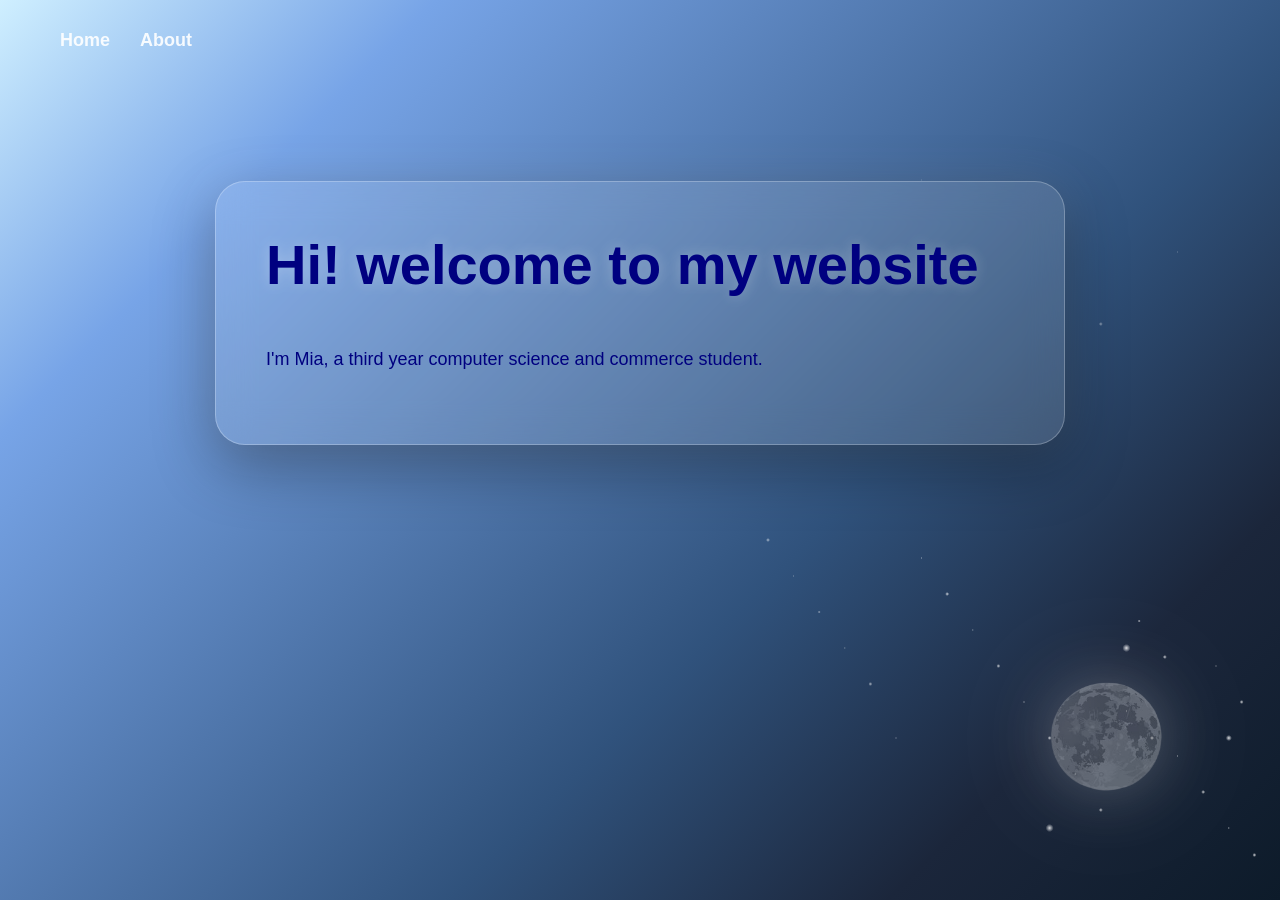
==== index.html @ 930d838c "first commit, project setup and basic background in css" ====
<!DOCTYPE html>
<html>
<head>
    <title>Mia's website</title>
    <link rel="stylesheet" href="style.css">
</head>

<body class="home-page">
    <div class="stars"></div>
    <div class="moon"></div>
    <div class="shooting-star"></div>

    <!-- <div class="cloud cloud1"></div>
    <div class="cloud cloud2"></div>
    <div class="cloud cloud3"></div> -->

    <nav>
        <a href="index.html">Home</a>
        <a href="about.html">About</a>
    </nav>
    
    <section>
        <h1>Hi! welcome to my website</h1>
    
        <p>
            I'm Mia, a third year computer science and commerce student.
            
        </p>
        <!-- <input id="taskInput" placeholder="Enter a task">
        <button id="addBtn">Add</button>

        <ul id="taskList"></ul> -->

    </section>

    <script src="script.js"></script>
</body>
</html>
---- style.css ----
* {
    box-sizing: border-box;
}

body {
    margin: 0;
    min-height: 100vh;
    font-family: Arial, sans-serif;
    overflow-x: hidden;
}

.home-page {
    color: black;

    background:
        linear-gradient(
            135deg,
            #cfefff 0%,
            #77a4e7 20%,
            #30527c 62%,
            #1b263b 82%,
            #0d1b2a 100%
        );

    background-attachment: fixed;

    overflow-x: hidden;
}

.about-page {
    color: navy;
    background:
        linear-gradient(
            135deg,
            #64c1ef 0%,
            #9fcbf1 45%,
            #d2eefd 100%
        );

    background-attachment: fixed;
}

/* Navigation */

nav {
    padding: 30px 60px;
    display: flex;
    gap: 30px;
    position: relative;
    z-index: 10;
}

nav a {
    color: rgba(255, 255, 255, 0.9);
    text-decoration: none;
    font-size: 18px;
    font-weight: bold;
    transition: 0.3s;
}

nav a:hover {
    color: white;
    text-shadow: 0 0 12px rgba(255, 255, 255, 0.8);
}

/* Main content card */

section {
    max-width: 850px;
    margin: 100px auto;
    padding: 50px;
    border-radius: 30px;
    background: rgba(255, 255, 255, 0.12);
    backdrop-filter: blur(18px);
    border: 1px solid rgba(255, 255, 255, 0.25);
    box-shadow:
        0 0 40px rgba(255, 255, 255, 0.08),
        0 20px 60px rgba(0, 0, 0, 0.35);
    position: relative;
    z-index: 10;
}

h1 {
    font-size: 56px;
    margin-top: 0;
    color: navy;
    text-shadow: 0 0 14px rgba(255, 255, 255, 0.25);
}

p {
    font-size: 18px;
    line-height: 1.8;
    color: navy;
}



/* Moon */

.moon {
    position: fixed;

    top: 670px;
    right: 100px;

    width: 140px;
    height: 140px;

    background-image: url("images/moon2.png");

    background-size: contain;
    background-repeat: no-repeat;
    background-position: center;

    opacity: 0.4;

    filter:
        drop-shadow(0 0 30px rgba(255,255,255,0.6))
        drop-shadow(0 0 80px rgba(255,255,255,0.25));

    z-index: 1;
}

/* Stars */

.stars {
    position: fixed;
    inset: 0;

    background-image:

        /* DENSE BOTTOM RIGHT */

        radial-gradient(2px 2px at 98% 95%, rgba(255,255,255,0.95), transparent),
        radial-gradient(1px 1px at 96% 92%, rgba(255,255,255,0.8), transparent),
        radial-gradient(2px 2px at 94% 88%, rgba(255,255,255,0.9), transparent),
        radial-gradient(1px 1px at 92% 84%, rgba(255,255,255,0.7), transparent),
        radial-gradient(2px 2px at 90% 82%, rgba(255,255,255,0.95), transparent),
        radial-gradient(1px 1px at 88% 79%, rgba(255,255,255,0.75), transparent),
        radial-gradient(2px 2px at 97% 78%, rgba(255,255,255,0.9), transparent),
        radial-gradient(1px 1px at 95% 74%, rgba(255,255,255,0.6), transparent),
        radial-gradient(2px 2px at 91% 73%, rgba(255,255,255,0.9), transparent),
        radial-gradient(1.5px 1.5px at 89% 69%, rgba(255,255,255,0.8), transparent),

        /* LOWER RIGHT SPREAD */

        radial-gradient(2px 2px at 86% 90%, rgba(255,255,255,0.85), transparent),
        radial-gradient(1px 1px at 84% 86%, rgba(255,255,255,0.65), transparent),
        radial-gradient(2px 2px at 82% 82%, rgba(255,255,255,0.9), transparent),
        radial-gradient(1px 1px at 80% 78%, rgba(255,255,255,0.7), transparent),
        radial-gradient(2px 2px at 78% 74%, rgba(255,255,255,0.85), transparent),
        radial-gradient(1px 1px at 76% 70%, rgba(255,255,255,0.6), transparent),
        radial-gradient(2px 2px at 74% 66%, rgba(255,255,255,0.9), transparent),
        radial-gradient(1px 1px at 72% 62%, rgba(255,255,255,0.65), transparent),

        /* MID TRANSITION */

        radial-gradient(1px 1px at 70% 82%, rgba(255,255,255,0.55), transparent),
        radial-gradient(2px 2px at 68% 76%, rgba(255,255,255,0.7), transparent),
        radial-gradient(1px 1px at 66% 72%, rgba(255,255,255,0.5), transparent),
        radial-gradient(1.5px 1.5px at 64% 68%, rgba(255,255,255,0.6), transparent),
        radial-gradient(1px 1px at 62% 64%, rgba(255,255,255,0.45), transparent),
        radial-gradient(2px 2px at 60% 60%, rgba(255,255,255,0.7), transparent),

        /* FEW STARS HIGHER UP */

        radial-gradient(1px 1px at 78% 42%, rgba(255,255,255,0.4), transparent),
        radial-gradient(2px 2px at 86% 36%, rgba(255,255,255,0.55), transparent),
        radial-gradient(1px 1px at 92% 28%, rgba(255,255,255,0.35), transparent),
        radial-gradient(1px 1px at 72% 20%, rgba(255,255,255,0.3), transparent),

        /* HERO STARS */

        radial-gradient(4px 4px at 88% 72%, rgba(255,255,255,1), transparent),
        radial-gradient(3px 3px at 96% 82%, rgba(255,255,255,1), transparent),
        radial-gradient(4px 4px at 82% 92%, rgba(255,255,255,0.95), transparent);

    opacity: 0.85;

    pointer-events: none;

    z-index: 0;

    filter: blur(0.2px);

    animation: twinkle 7s ease-in-out infinite alternate;
}

@keyframes twinkle {
    from {
        opacity: 0.45;
    }

    to {
        opacity: 0.8;
    }
}

/* Clouds */

.cloud {
    position: fixed;
    background: rgba(255, 255, 255, 0.7);
    border-radius: 100px;
    filter: blur(2px);
    opacity: 0.85;
    z-index: 1;
}

.cloud::before,
.cloud::after {
    content: "";
    position: absolute;
    background: inherit;
    border-radius: 50%;
}

.cloud1 {
    width: 220px;
    height: 70px;
    top: 100px;
    left: -250px;
    animation: drift 45s linear infinite;
}

.cloud1::before {
    width: 90px;
    height: 90px;
    top: -40px;
    left: 35px;
}

.cloud1::after {
    width: 120px;
    height: 120px;
    top: -60px;
    right: 30px;
}

.cloud2 {
    width: 180px;
    height: 55px;
    top: 230px;
    left: -300px;
    opacity: 0.65;
    animation: drift 60s linear infinite;
    animation-delay: 10s;
}

.cloud2::before {
    width: 75px;
    height: 75px;
    top: -35px;
    left: 30px;
}

.cloud2::after {
    width: 95px;
    height: 95px;
    top: -45px;
    right: 20px;
}

.cloud3 {
    width: 260px;
    height: 80px;
    top: 470px;
    left: -350px;
    opacity: 0.5;
    animation: drift 75s linear infinite;
    animation-delay: 20s;
}

.cloud3::before {
    width: 100px;
    height: 100px;
    top: -45px;
    left: 40px;
}

.cloud3::after {
    width: 130px;
    height: 130px;
    top: -65px;
    right: 35px;
}

@keyframes drift {
    from {
        transform: translateX(0);
    }

    to {
        transform: translateX(150vw);
    }
}

.shooting-star {
    position: fixed;

    top: 120px;
    right: -200px;

    width: 180px;
    height: 2px;

    background: linear-gradient(
        to left,
        rgba(255,255,255,1),
        rgba(255,255,255,0)
    );

    border-radius: 999px;

    transform: rotate(-25deg);

    opacity: 0;

    box-shadow:
        0 0 10px rgba(255,255,255,0.9),
        0 0 20px rgba(255,255,255,0.6),
        0 0 40px rgba(255,255,255,0.4);

    animation: shooting 8s linear infinite;

    z-index: 2;
}

/* Star head */

.shooting-star::before {
    content: "";

    position: absolute;

    left: -6px;
    top: -3px;

    width: 8px;
    height: 8px;

    background: white;

    border-radius: 50%;

    box-shadow:
        0 0 12px white,
        0 0 24px rgba(255,255,255,0.8);
}

/* Animation */

@keyframes shooting {

    0% {
        transform:
            translateX(0)
            translateY(0)
            rotate(-25deg);

        opacity: 0;
    }

    5% {
        opacity: 1;
    }

    60% {
        transform:
            translateX(-160vw)
            translateY(70vh)
            rotate(-25deg);

        opacity: 1;
    }

    100% {
        transform:
            translateX(-160vw)
            translateY(70vh)
            rotate(-25deg);

        opacity: 0;
    }
}

/* Buttons */

button {
    padding: 12px 22px;
    border: none;
    border-radius: 999px;
    background: rgba(255, 255, 255, 0.22);
    color: white;
    font-size: 16px;
    cursor: pointer;
    backdrop-filter: blur(10px);
    transition: 0.3s;
}

button:hover {
    background: rgba(255, 255, 255, 0.35);
    transform: translateY(-2px);
}

/* Mobile responsiveness */

@media (max-width: 700px) {
    nav {
        padding: 24px;
        flex-direction: column;
        gap: 12px;
    }

    section {
        margin: 60px 20px;
        padding: 32px;
    }

    h1 {
        font-size: 40px;
    }

    .moon {
        width: 80px;
        height: 80px;
        top: 120px;
        right: 30px;
    }
}
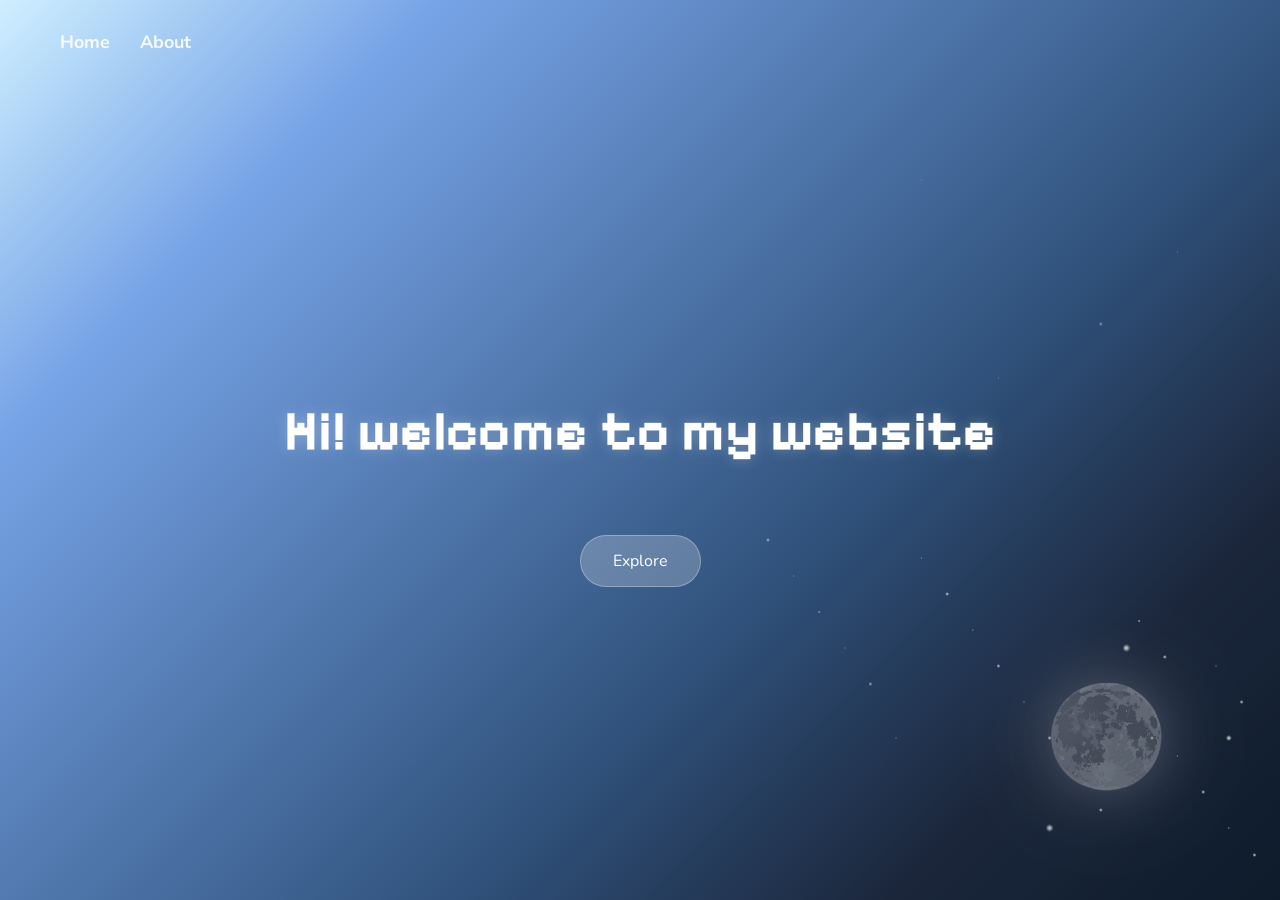
==== commit 74d2f283: "page layout and about section updated" ====
--- a/index.html
+++ b/index.html
@@ -3,6 +3,8 @@
 <head>
     <title>Mia's website</title>
     <link rel="stylesheet" href="style.css">
+    <link rel="preconnect" href="https://fonts.googleapis.com">
+    <link href="https://fonts.googleapis.com/css2?family=Nunito:ital,wght@0,200..1000;1,200..1000&family=Pixelify+Sans:wght@400..700&display=swap" rel="stylesheet">
 </head>
 
 <body class="home-page">
@@ -10,27 +12,15 @@
     <div class="moon"></div>
     <div class="shooting-star"></div>
 
-    <!-- <div class="cloud cloud1"></div>
-    <div class="cloud cloud2"></div>
-    <div class="cloud cloud3"></div> -->
-
     <nav>
         <a href="index.html">Home</a>
         <a href="about.html">About</a>
     </nav>
     
-    <section>
+    <section class="hero">
         <h1>Hi! welcome to my website</h1>
     
-        <p>
-            I'm Mia, a third year computer science and commerce student.
-            
-        </p>
-        <!-- <input id="taskInput" placeholder="Enter a task">
-        <button id="addBtn">Add</button>
-
-        <ul id="taskList"></ul> -->
-
+        <a href="about.html" class="cta-btn">Explore</a>
     </section>
 
     <script src="script.js"></script>
--- a/style.css
+++ b/style.css
@@ -5,8 +5,29 @@
 body {
     margin: 0;
     min-height: 100vh;
-    font-family: Arial, sans-serif;
+    font-family: 'Nunito', sans-serif;
     overflow-x: hidden;
+}
+
+h1, h2 {
+    font-family: 'Pixelify Sans', sans-serif;
+}
+
+h1 {
+    font-size: 56px;
+    margin-top: 0;
+    color: white;
+    text-shadow: 0 0 14px rgba(255, 255, 255, 0.25);
+}
+
+h2 {
+    font-size: 23px;
+}
+
+p {
+    font-size: 18px;
+    line-height: 1.8;
+    color: white;
 }
 
 .home-page {
@@ -25,6 +46,11 @@
     background-attachment: fixed;
 
     overflow-x: hidden;
+    
+    display: flex;
+    flex-direction: column;
+    height: 100vh;
+    overflow: hidden;
 }
 
 .about-page {
@@ -40,6 +66,7 @@
     background-attachment: fixed;
 }
 
+
 /* Navigation */
 
 nav {
@@ -63,12 +90,49 @@
     text-shadow: 0 0 12px rgba(255, 255, 255, 0.8);
 }
 
-/* Main content card */
+/* HOME PAGE */
+
+.hero {
+    flex: 1;
+    margin: 0;
+    max-width: 100%;
+    border-radius: 0;
+    background: transparent;
+    backdrop-filter: none;
+    border: none;
+    box-shadow: none;
+    display: flex;
+    flex-direction: column;
+    align-items: center;
+    justify-content: center;
+    text-align: center;
+}
+
+.cta-btn {
+    display: inline-block;
+    margin-top: 24px;
+    padding: 14px 32px;
+    border-radius: 999px;
+    background: rgba(255, 255, 255, 0.22);
+    color: white;
+    font-size: 16px;
+    text-decoration: none;
+    backdrop-filter: blur(10px);
+    border: 1px solid rgba(255, 255, 255, 0.3);
+    transition: 0.3s;
+}
+
+.cta-btn:hover {
+    background: rgba(255, 255, 255, 0.35);
+    transform: translateY(-2px);
+}
+
+/* ABOUT PAGE */
 
 section {
     max-width: 850px;
     margin: 100px auto;
-    padding: 50px;
+    padding: 30px;
     border-radius: 30px;
     background: rgba(255, 255, 255, 0.12);
     backdrop-filter: blur(18px);
@@ -80,21 +144,41 @@
     z-index: 10;
 }
 
-h1 {
-    font-size: 56px;
-    margin-top: 0;
+.sections-grid {
+    display: grid;
+    grid-template-columns: repeat(2, 1fr);  /* 2 equal columns */
+    gap: 24px;                               /* space between cards */
+    max-width: 900px;
+    margin: 40px auto;
+    padding: 0 24px;
+}
+
+.page-intro {
+    max-width: 700px;
+    margin: 32px auto;
+    text-align: center;
     color: navy;
-    text-shadow: 0 0 14px rgba(255, 255, 255, 0.25);
-}
-
-p {
-    font-size: 18px;
-    line-height: 1.8;
-    color: navy;
-}
-
-
-
+    font-size: 25px;
+}
+
+.card {
+    padding: 24px 28px;
+    border-radius: 30px;
+    max-width: none;
+    margin: 0;
+}
+
+.card img {
+    width: 100%;
+    border-radius: 12px
+}
+
+.card li {
+    line-height: 1.5;
+    margin-bottom: 8px;
+}
+
+/* DECORATIVE
 /* Moon */
 
 .moon {
@@ -129,7 +213,7 @@
 
     background-image:
 
-        /* DENSE BOTTOM RIGHT */
+        /* dense bottom right */
 
         radial-gradient(2px 2px at 98% 95%, rgba(255,255,255,0.95), transparent),
         radial-gradient(1px 1px at 96% 92%, rgba(255,255,255,0.8), transparent),
@@ -142,7 +226,7 @@
         radial-gradient(2px 2px at 91% 73%, rgba(255,255,255,0.9), transparent),
         radial-gradient(1.5px 1.5px at 89% 69%, rgba(255,255,255,0.8), transparent),
 
-        /* LOWER RIGHT SPREAD */
+        /* lower right spread */
 
         radial-gradient(2px 2px at 86% 90%, rgba(255,255,255,0.85), transparent),
         radial-gradient(1px 1px at 84% 86%, rgba(255,255,255,0.65), transparent),
@@ -153,7 +237,7 @@
         radial-gradient(2px 2px at 74% 66%, rgba(255,255,255,0.9), transparent),
         radial-gradient(1px 1px at 72% 62%, rgba(255,255,255,0.65), transparent),
 
-        /* MID TRANSITION */
+        /* mid transition */
 
         radial-gradient(1px 1px at 70% 82%, rgba(255,255,255,0.55), transparent),
         radial-gradient(2px 2px at 68% 76%, rgba(255,255,255,0.7), transparent),
@@ -162,14 +246,14 @@
         radial-gradient(1px 1px at 62% 64%, rgba(255,255,255,0.45), transparent),
         radial-gradient(2px 2px at 60% 60%, rgba(255,255,255,0.7), transparent),
 
-        /* FEW STARS HIGHER UP */
+        /* few stars higher up */
 
         radial-gradient(1px 1px at 78% 42%, rgba(255,255,255,0.4), transparent),
         radial-gradient(2px 2px at 86% 36%, rgba(255,255,255,0.55), transparent),
         radial-gradient(1px 1px at 92% 28%, rgba(255,255,255,0.35), transparent),
         radial-gradient(1px 1px at 72% 20%, rgba(255,255,255,0.3), transparent),
 
-        /* HERO STARS */
+        /* hero stars */
 
         radial-gradient(4px 4px at 88% 72%, rgba(255,255,255,1), transparent),
         radial-gradient(3px 3px at 96% 82%, rgba(255,255,255,1), transparent),
@@ -218,7 +302,7 @@
 .cloud1 {
     width: 220px;
     height: 70px;
-    top: 100px;
+    top: 230px;
     left: -250px;
     animation: drift 45s linear infinite;
 }
@@ -240,7 +324,7 @@
 .cloud2 {
     width: 180px;
     height: 55px;
-    top: 230px;
+    top: 420px;
     left: -300px;
     opacity: 0.65;
     animation: drift 60s linear infinite;
@@ -264,7 +348,7 @@
 .cloud3 {
     width: 260px;
     height: 80px;
-    top: 470px;
+    top: 580px;
     left: -350px;
     opacity: 0.5;
     animation: drift 75s linear infinite;
@@ -384,25 +468,6 @@
     }
 }
 
-/* Buttons */
-
-button {
-    padding: 12px 22px;
-    border: none;
-    border-radius: 999px;
-    background: rgba(255, 255, 255, 0.22);
-    color: white;
-    font-size: 16px;
-    cursor: pointer;
-    backdrop-filter: blur(10px);
-    transition: 0.3s;
-}
-
-button:hover {
-    background: rgba(255, 255, 255, 0.35);
-    transform: translateY(-2px);
-}
-
 /* Mobile responsiveness */
 
 @media (max-width: 700px) {
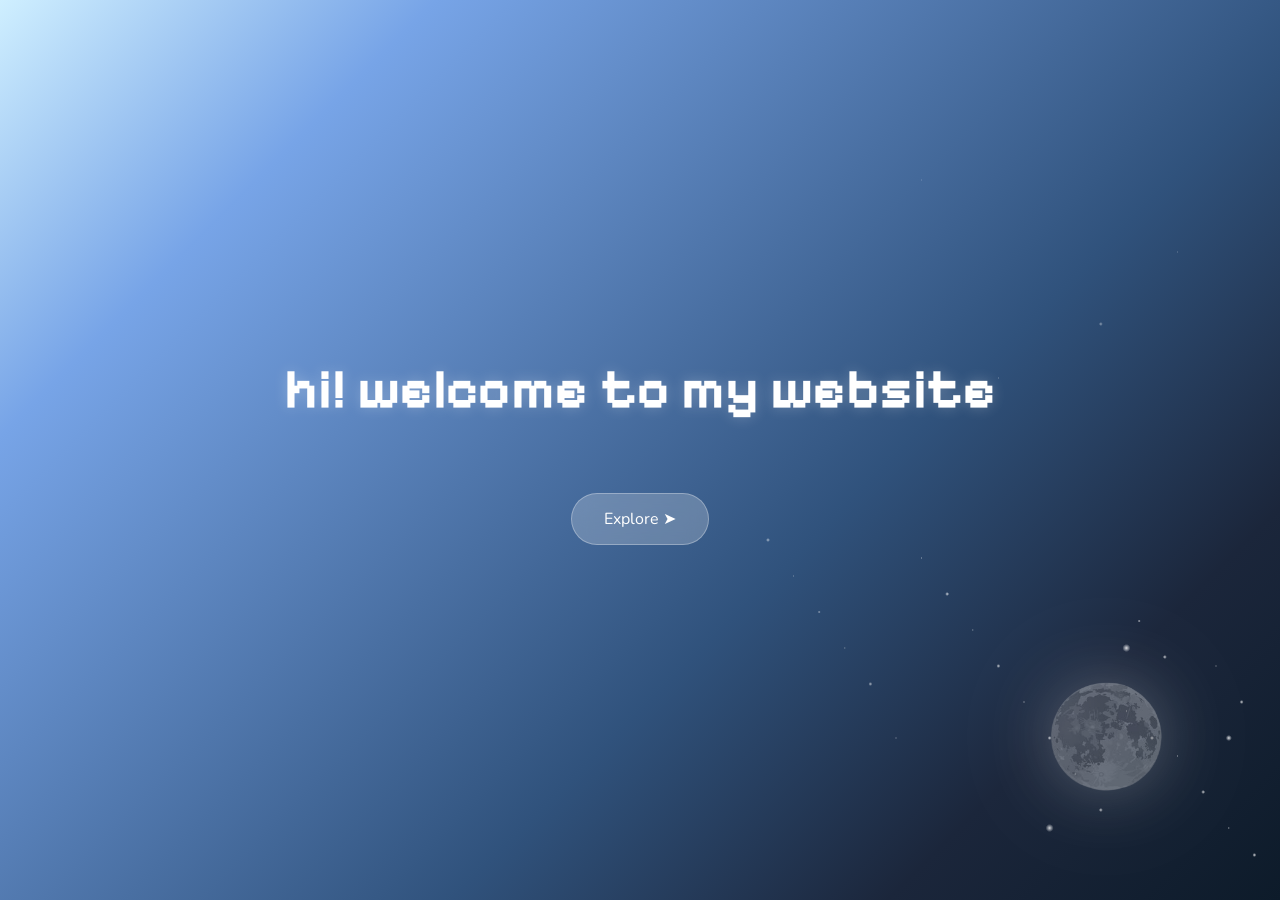
==== commit f8ee8b90: "edited nav bar in home and about pages" ====
--- a/index.html
+++ b/index.html
@@ -11,16 +11,11 @@
     <div class="stars"></div>
     <div class="moon"></div>
     <div class="shooting-star"></div>
-
-    <nav>
-        <a href="index.html">Home</a>
-        <a href="about.html">About</a>
-    </nav>
     
     <section class="hero">
-        <h1>Hi! welcome to my website</h1>
+        <h1>hi! welcome to my website</h1>
     
-        <a href="about.html" class="cta-btn">Explore</a>
+        <a href="about.html" class="cta-btn">Explore ➤</a>
     </section>
 
     <script src="script.js"></script>
